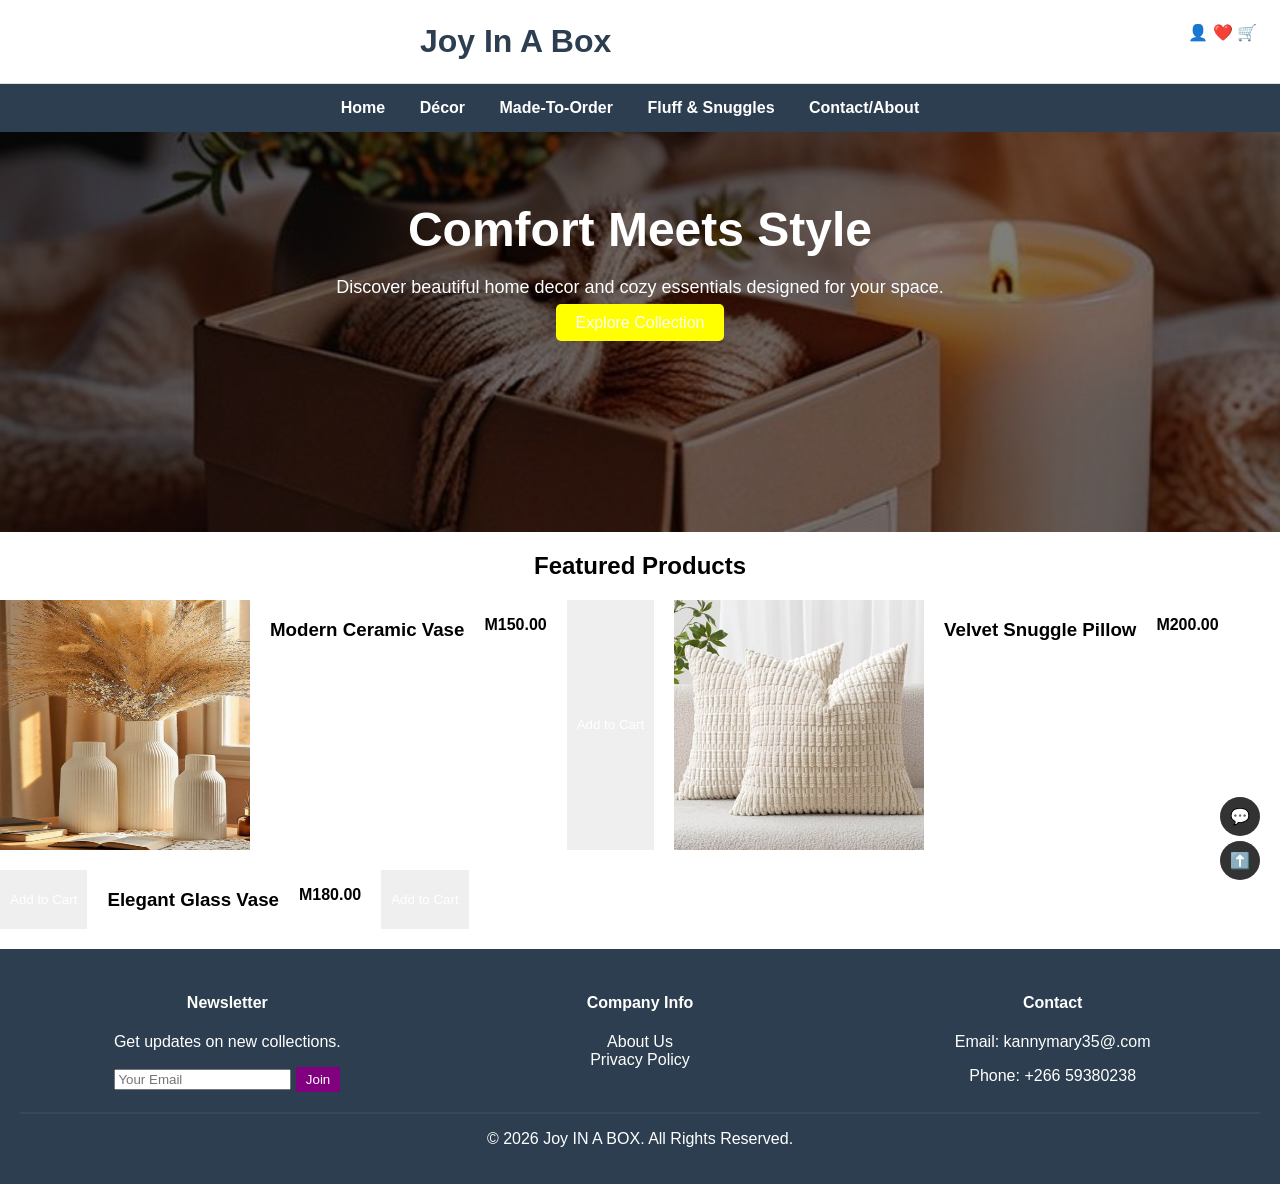
==== index.html @ d6319cb3 "first commit" ====
<!DOCTYPE html>
<html lang="en">
<head>
    <meta charset="UTF-8">
    <meta name="viewport" content="width=device-width, initial-scale=1.0">
    <title>Joy In A Box - Home</title>
    <link rel="stylesheet" href="mokokoane.css">
</head>
<body style="background-image: url('images/1.jpg'); background-size: 20px; background-attachment: fixed; background-repeat: no-repeat;">

    <header>
        <table width="100%" border="0">
            <tr>
                <td align="center" width="80%">
                    <div class="logo">
                        <a href="index.html">Joy In A Box</a>
                    </div>
                </td>
                <td align="right" valign="top">
                    <span title="Account">👤</span>
                    <span title="Favourites">❤️</span>
                    <span title="Cart">🛒</span>
                </td>
            </tr>
        </table>
    </header>

    <nav>
        <ul align="center">
            <li><a href="index.html">Home</a></li>
            <li>
                <a href="decor.html">Décor</a>
                <ul>
                    <li><a href="decor.html#vases">Vases</a></li>
                    <li><a href="decor.html#candles">Candles</a></li>
                    <li><a href="decor.html#wall-art">Wall Art</a></li>
                </ul>
            </li>
            <li><a href="made to order.html">Made-To-Order</a></li>
            <li>
                <a href="fluffy.html">Fluff & Snuggles</a>
                <ul>
                    <li><a href="fluffy.html#blankets">Blankets</a></li>
                    <li><a href="fluffy.html#pillows">Pillows</a></li>
                </ul>
            </li>
            <li><a href="contact.html">Contact/About</a></li>
        </ul>
    </nav>

    <section class="hero" align="center">
        <h1><font size="7">Comfort Meets Style</font></h1>
        <p><font size="4">Discover beautiful home decor and cozy essentials designed for your space.</font></p>
        <a href="decor.html" class="btn-primary" style="background-color: yellow; color: white; padding: 10px 20px; text-decoration: none; border-radius: 5px;">Explore Collection</a>
    </section>

    
        <h2 align="center">Featured Products</h2>
        <div class="product-grid" align="center">
                <img src="images/vase.jpeg" alt="Modern Vase" width="250" height="250">
                <h3>Modern Ceramic Vase</h3>
                <p><b>M150.00</b></p>
                <button style="background-color: carrot; color: white; padding: 10px; border: none; cursor: pointer;">Add to Cart</button>

                <img src="images/pil.jpeg" alt="Soft Pillow" width="250" height="250">
                <h3>Velvet Snuggle Pillow</h3>
                <p><b>M200.00</b></p>
                <button style="background-color: carrot; color: white; padding: 10px; border: none; cursor: pointer;">Add to Cart</button

                <img src="images/vase2.jpeg" alt="Glass Vase" width="250" height="250">
                <h3>Elegant Glass Vase</h3>
                <p><b>M180.00</b></p>
                <button style="background-color: carrot; color: white; padding: 10px; border: none; cursor: pointer;">Add to Cart</button>
        </div>
    </div>
    <div class="floating-btns">
        <a href="https://wa.me/+26659380238" target="_blank" title="WhatsApp">💬</a>
        <a href="#" title="Scroll to Top">⬆️</a>
    </div>
    <footer align="center">
        <table width="100%">
            <tr>
                <td width="33%" valign="top">
                    <h4>Newsletter</h4>
                    <p>Get updates on new collections.</p>
                    <input type="email" placeholder="Your Email">
                    <button style="background-color:purple; color: white; border: none; padding: 5px 10px;">Join</button>
                </td>
                <td width="33%" valign="top">
                    <h4>Company Info</h4>
                    <ul style="list-style: none; padding: 0;">
                        <li><a href="contact.html" style="color: white; text-decoration: none;">About Us</a></li>
                        <li><a href="#" style="color: white; text-decoration: none;">Privacy Policy</a></li>
                    </ul>
                </td>
                <td width="33%" valign="top">
                    <h4>Contact</h4>
                    <p>Email: kannymary35@.com</p>
                    <p>Phone: +266 59380238</p>
                </td>
            </tr>
        </table>
        <hr color="#34495e">
        <p>&copy; 2026 Joy IN A BOX. All Rights Reserved.</p>
    </footer>

</body>
</html>
---- mokokoane.css ----
/* BASIC STYLES FOR THE ENTIRE WEBSITE */
body {
    font-family: Arial, sans-serif;
    margin: 0;
    padding: 0;
}

header {
    background-color: white;
    padding: 20px;
    border-bottom: 1px solid #ddd;
}

.logo a {
    font-size: 32px;
    font-weight: bold;
    text-decoration: none;
    color: #2c3e50;
}

nav {
    background-color: #2c3e50;
    padding: 10px;
}

nav ul {
    list-style: none;
    margin: 0;
    padding: 0;
}

nav ul li {
    display: inline-block;
    position: relative;
    margin-right: 20px;
}

nav ul li a {
    color: white;
    text-decoration: none;
    font-weight: bold;
    display: block;
    padding: 5px;
}

/* Dropdown Subcategories */
nav ul li ul {
    display: none;
    position: absolute;
    background-color: #34495e;
    min-width: 150px;
    z-index: 100;
    text-align: left;
    padding: 10px 0;
}

nav ul li ul li {
    display: block;
    margin: 0;
}

nav ul li ul li a {
    padding: 8px 15px;
    font-size: 14px;
}

nav ul li:hover ul {
    display: block;
}

.hero {
    background-image: linear-gradient(rgba(0,0,0,0.5), rgba(0,0,0,0.5)), url('images/1.jpg');
    background-size: cover;
    background-position: center;
    height: 300px;
    color: white;
    padding: 50px;
}

.container {
    padding: 20px;
}

.product-grid {
    display: flex;
    flex-wrap: wrap;
    gap: 20px;
}

.product-card {
    background: white;
    border: 1px solid #ddd;
    padding: 10px;
}

footer {
    background-color: #2c3e50;
    color: white;
    padding: 20px;
    margin-top: 20px;
}

.footer-section {
    margin-bottom: 20px;
}

.footer-section a {
    color: #bdc3c7;
    text-decoration: none;
}

.floating-btns {
    position: fixed;
    bottom: 20px;
    right: 20px;
}

.floating-btns a {
    display: block;
    background-color: #333;
    color: white;
    padding: 10px;
    text-decoration: none;
    margin-top: 5px;
    border-radius: 50%;
}
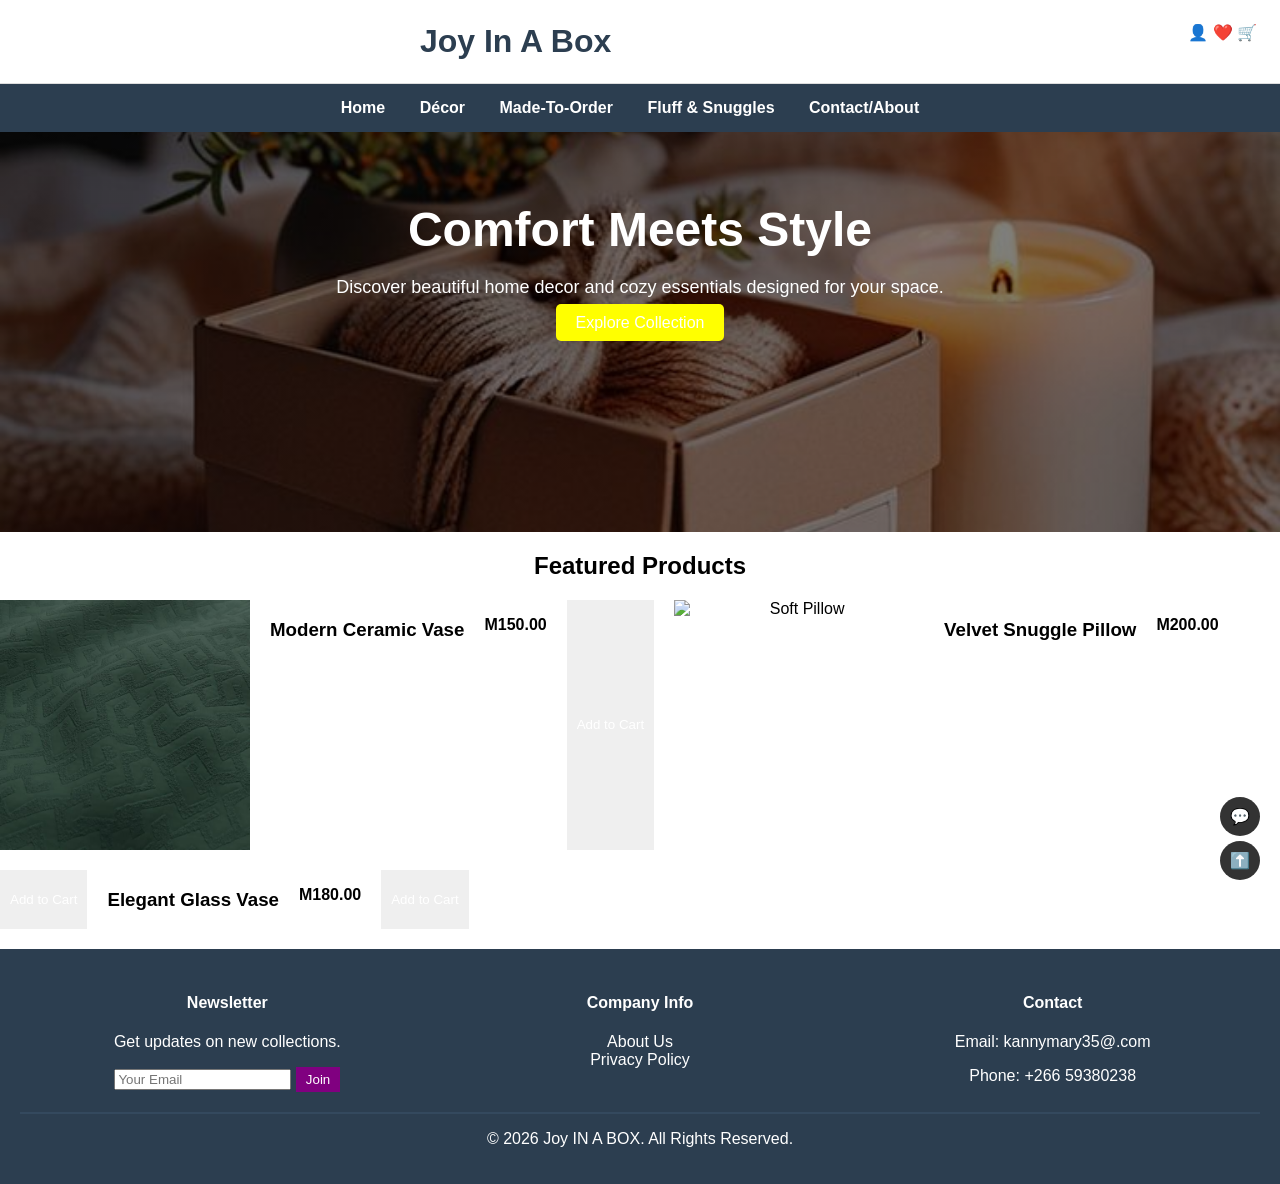
==== commit ec871a58: "Update index.html" ====
--- a/index.html
+++ b/index.html
@@ -6,7 +6,7 @@
     <title>Joy In A Box - Home</title>
     <link rel="stylesheet" href="mokokoane.css">
 </head>
-<body style="background-image: url('images/1.jpg'); background-size: 20px; background-attachment: fixed; background-repeat: no-repeat;">
+<body style="background-image: url('images2.jpeg'); background-size: 20px; background-attachment: fixed; background-repeat: no-repeat;">
 
     <header>
         <table width="100%" border="0">
@@ -57,12 +57,12 @@
     
         <h2 align="center">Featured Products</h2>
         <div class="product-grid" align="center">
-                <img src="images/vase.jpeg" alt="Modern Vase" width="250" height="250">
+                <img src="image2.jpeg" alt="Modern Vase" width="250" height="250">
                 <h3>Modern Ceramic Vase</h3>
                 <p><b>M150.00</b></p>
                 <button style="background-color: carrot; color: white; padding: 10px; border: none; cursor: pointer;">Add to Cart</button>
 
-                <img src="images/pil.jpeg" alt="Soft Pillow" width="250" height="250">
+                <img src="images4.jpeg" alt="Soft Pillow" width="250" height="250">
                 <h3>Velvet Snuggle Pillow</h3>
                 <p><b>M200.00</b></p>
                 <button style="background-color: carrot; color: white; padding: 10px; border: none; cursor: pointer;">Add to Cart</button
